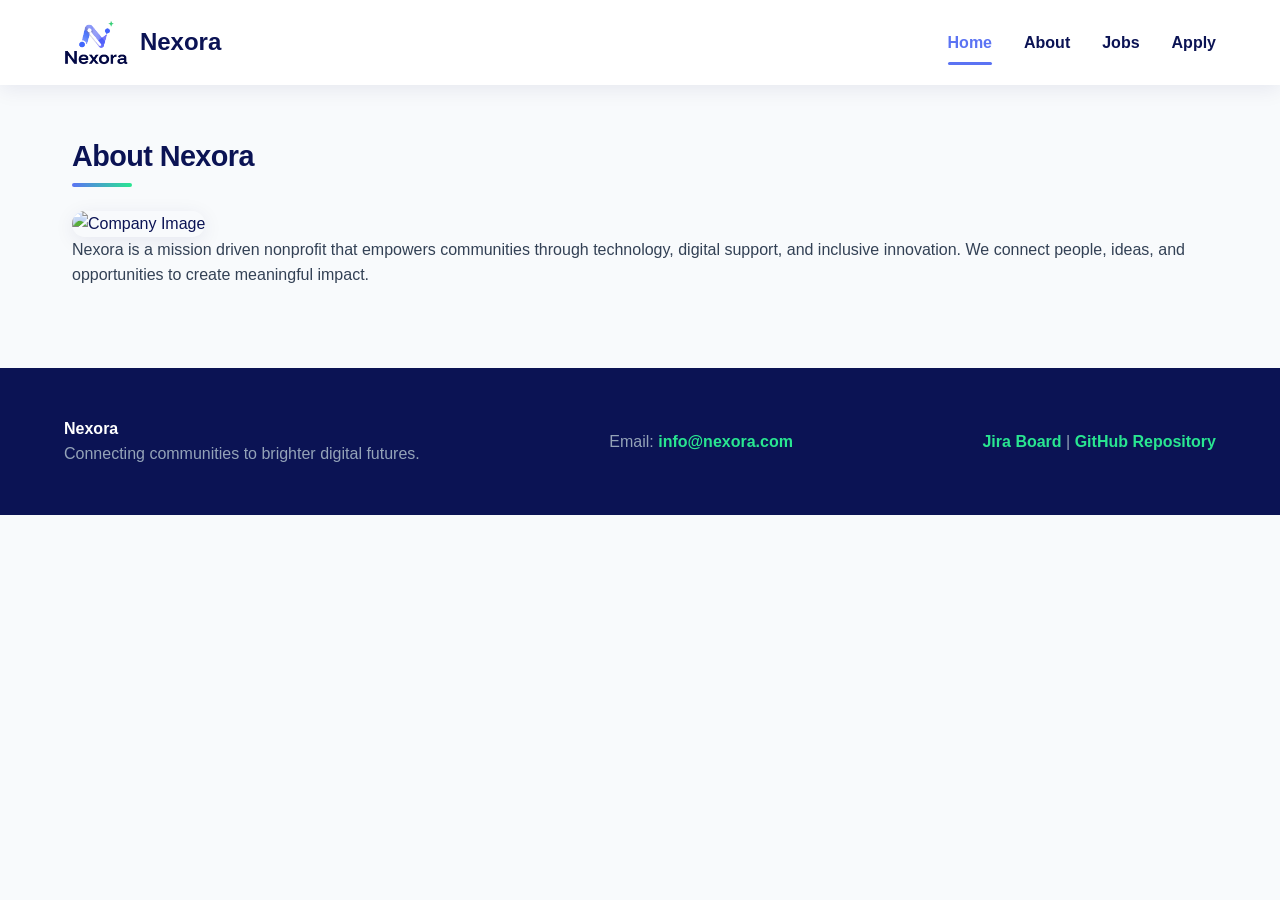
==== index.html @ a7ce1ae1 "your message" ====
<!DOCTYPE html>
<html lang="en">
<head>
  <meta charset="utf-8">
  <meta name="viewport" content="width=device-width, initial-scale=1">
  <title>Nexora Home</title>
  <link rel="stylesheet" href="styles.css">
</head>
<body class="home">

  <header class="site-header">
    <a href="index.html" class="brand-link">
      <img src="nexora-full-logo.png" alt="Nexora Logo" class="brand-logo">
      <span>Nexora</span>
    </a>
    <nav class="main-nav" aria-label="Main Navigation">
      <a href="index.html" class="active">Home</a>
      <a href="about.html">About</a>
      <a href="jobs.html">Jobs</a>
      <a href="apply.html">Apply</a>
    </nav>
  </header>

  <main id="main">
    <h2>About Nexora</h2>
    <img src="c:\Users\LENOVO\Downloads\nexora_company_image.png" alt="Company Image" class="hero-image">
    <p>Nexora is a mission driven nonprofit that empowers communities through technology, digital support, and inclusive innovation. We connect people, ideas, and opportunities to create meaningful impact.</p>
  </main>

  <footer class="site-footer">
    <div>
      <strong>Nexora</strong>
      <p>Connecting communities to brighter digital futures.</p>
    </div>
    <p>Email: <a href="mailto:info@nexora.com">info@nexora.com</a></p>
    <p>
      <a href="https://jira.com" target="_blank">Jira Board</a> |
      <a href="https://github.com/dhuwaalghanim/G02.git" target="_blank">GitHub Repository</a>
    </p>
  </footer>

</body>
</html>
---- styles.css ----
/* ==========================================================================
   NEXORA CORE STYLESHEET
   Palette: Deep Navy (#0B1354), Cobalt Blue (#5B73F3), Digital Mint (#29E691)
   ========================================================================== */

/* 1. Global Reset & Setup */
* {
    margin: 0;
    padding: 0;
    box-sizing: border-box;
}

:root {
    --primary-dark: #0B1354;
    --primary-blue: #5B73F3;
    --accent-mint: #29E691;
    --bg-light: #F8FAFC;
    --text-muted: #64748B;
    --white: #FFFFFF;
    --font-main: 'Segoe UI', -apple-system, BlinkMacSystemFont, Roboto, sans-serif;
    --transition: all 0.3s ease;
    --shadow: 0 4px 20px rgba(11, 19, 84, 0.08);
}

body {
    font-family: var(--font-main);
    background-color: var(--bg-light);
    color: var(--primary-dark);
    line-height: 1.6;
}

/* 2. Typography & Headers */
h1, h2, h3 {
    font-weight: 700;
    letter-spacing: -0.02em;
}

h1 {
    font-size: 2.5rem;
    color: var(--primary-dark);
}

h2 {
    font-size: 1.8rem;
    margin-bottom: 1.5rem;
    position: relative;
    padding-bottom: 0.5rem;
}

/* Fancy bottom border matching the logo star element */
h2::after {
    content: '';
    position: absolute;
    bottom: 0;
    left: 0;
    width: 60px;
    height: 4px;
    background: linear-gradient(90deg, var(--primary-blue), var(--accent-mint));
    border-radius: 2px;
}

p {
    margin-bottom: 1rem;
    color: #334155;
}

hr {
    border: 0;
    height: 1px;
    background: linear-gradient(90deg, transparent, rgba(91, 115, 243, 0.2), transparent);
    margin: 2.5rem 0;
}

/* 3. Navigation Header */
.site-header {
    background-color: var(--white);
    padding: 1.25rem 5%;
    display: flex;
    justify-content: space-between;
    align-items: center;
    box-shadow: var(--shadow);
    position: sticky;
    top: 0;
    z-index: 100;
}

.brand-link {
    display: flex;
    align-items: center;
    text-decoration: none;
    gap: 0.75rem;
}

.brand-link span {
    font-size: 1.5rem;
    font-weight: 700;
    color: var(--primary-dark);
}

.logo, .brand-logo {
    max-height: 45px;
    object-fit: contain;
}

/* Navigation Menus */
nav {
    display: flex;
    background: var(--white);
    padding: 0.5rem 5%;
    gap: 1.5rem;
}

/* Support fallback nav container styling alongside premium flex layout */
.main-nav {
    display: flex;
    gap: 2rem;
    align-items: center;
    padding: 0;
}

nav a, .main-nav a {
    text-decoration: none;
    color: var(--primary-dark);
    font-weight: 600;
    font-size: 1rem;
    padding: 0.5rem 0;
    position: relative;
    transition: var(--transition);
}

nav a:hover, .main-nav a:hover {
    color: var(--primary-blue);
}

/* Active Indicator Animation */
nav a.active::after, .main-nav a.active::after {
    content: '';
    position: absolute;
    bottom: -2px;
    left: 0;
    width: 100%;
    height: 3px;
    background-color: var(--primary-blue);
    border-radius: 2px;
}

nav a.active, .main-nav a.active {
    color: var(--primary-blue);
}

/* Premium Button Links */
.nav-button, .primary-button, .btn-submit, .talent-button {
    display: inline-flex;
    align-items: center;
    gap: 0.5rem;
    background-color: var(--primary-dark);
    color: var(--white) !important;
    text-decoration: none;
    padding: 0.75rem 1.5rem;
    border-radius: 8px;
    font-weight: 600;
    border: none;
    cursor: pointer;
    transition: var(--transition);
    box-shadow: 0 4px 12px rgba(11, 19, 84, 0.15);
}

.nav-button:hover, .primary-button:hover, .btn-submit:hover, .talent-button:hover {
    background-color: var(--primary-blue);
    transform: translateY(-2px);
    box-shadow: 0 6px 20px rgba(91, 115, 243, 0.3);
}

/* 4. Layout Layout Components (Main & Hero) */
main {
    max-width: 1200px;
    margin: 3rem auto;
    padding: 0 2rem;
}

.jobs-hero {
    display: grid;
    grid-template-columns: 1.2fr 0.8fr;
    gap: 3rem;
    align-items: center;
    margin-bottom: 4rem;
}

.eyebrow {
    color: var(--primary-blue);
    font-weight: 700;
    letter-spacing: 0.1em;
    font-size: 0.85rem;
    text-transform: uppercase;
}

.jobs-hero h1 span {
    background: linear-gradient(135deg, var(--primary-blue), var(--accent-mint));
    -webkit-background-clip: text;
    -webkit-text-fill-color: transparent;
}

.hero-image, .jobs-hero-visual img {
    width: 100%;
    border-radius: 16px;
    box-shadow: var(--shadow);
}

/* Premium Aside Card styling */
.why-card, .talent-box {
    background: linear-gradient(135deg, var(--primary-dark), #16227a);
    color: var(--white);
    padding: 2rem;
    border-radius: 16px;
    margin-top: 1.5rem;
    position: relative;
    overflow: hidden;
}

.why-card::before, .talent-box::before {
    content: '★';
    position: absolute;
    right: -20px;
    top: -20px;
    font-size: 10rem;
    color: rgba(41, 230, 145, 0.05);
}

.why-card h2, .talent-box h2 {
    color: var(--accent-mint);
    margin-bottom: 1rem;
}
.why-card h2::after, .talent-box h2::after { background: var(--accent-mint); }

.why-card p, .talent-box p { color: #cbd5e1; }

/* 5. Components: Cards & Filters */
.job-filter-section {
    display: flex;
    gap: 1rem;
    background: var(--white);
    padding: 1rem;
    border-radius: 12px;
    box-shadow: var(--shadow);
    margin-bottom: 3rem;
    align-items: center;
    flex-wrap: wrap;
}

.fake-search {
    display: flex;
    align-items: center;
    gap: 0.5rem;
    background: var(--bg-light);
    padding: 0.75rem 1rem;
    border-radius: 8px;
    flex: 1;
    min-width: 200px;
    color: var(--text-muted);
}

.filter-box {
    background: var(--bg-light);
    padding: 0.75rem 1.25rem;
    border-radius: 8px;
    font-weight: 600;
    cursor: pointer;
    border: 1px solid #e2e8f0;
}

.clear-filter {
    color: var(--text-muted);
    text-decoration: none;
    font-weight: 600;
}
.clear-filter:hover { color: var(--primary-blue); }

/* Grid systems */
.jobs-content {
    display: grid;
    grid-template-columns: 2fr 1fr;
    gap: 2.5rem;
}

/* Individual Interactive Job Cards */
.job-card {
    background: var(--white);
    border-radius: 16px;
    padding: 2rem;
    margin-bottom: 1.5rem;
    box-shadow: var(--shadow);
    display: flex;
    gap: 1.5rem;
    border: 1px solid transparent;
    transition: var(--transition);
}

.job-card:hover {
    border-color: rgba(91, 115, 243, 0.3);
    transform: translateY(-4px);
}

.job-icon {
    width: 48px;
    height: 48px;
    border-radius: 12px;
    display: flex;
    align-items: center;
    justify-content: center;
    flex-shrink: 0;
}
.green-icon { background-color: rgba(41, 230, 145, 0.15); }
.blue-icon { background-color: rgba(91, 115, 243, 0.15); }

.job-main-info { flex: 1; }

.job-heading-row {
    display: flex;
    justify-content: space-between;
    align-items: flex-start;
}

.job-reference {
    font-size: 0.75rem;
    font-weight: 700;
    color: var(--primary-blue);
}

.job-meta {
    display: flex;
    gap: 1rem;
    color: var(--text-muted);
    font-size: 0.9rem;
    margin: 0.5rem 0 1rem;
}

.skill-tags {
    display: flex;
    gap: 0.5rem;
    margin: 1rem 0 1.5rem;
    flex-wrap: wrap;
}

.skill-tags span {
    background: var(--bg-light);
    padding: 0.35rem 0.75rem;
    border-radius: 6px;
    font-size: 0.8rem;
    font-weight: 600;
    color: var(--primary-dark);
}

.job-card-bottom {
    display: flex;
    justify-content: space-between;
    align-items: center;
    border-top: 1px solid #f1f5f9;
    padding-top: 1rem;
}

.salary {
    font-weight: 700;
    color: var(--primary-dark);
}

.view-details {
    color: var(--primary-blue);
    text-decoration: none;
    font-weight: 600;
    display: inline-flex;
    align-items: center;
    gap: 0.25rem;
}

/* Sidebar lists links */
.sidebar-box {
    background: var(--white);
    padding: 1.5rem;
    border-radius: 16px;
    box-shadow: var(--shadow);
    margin-bottom: 1.5rem;
}

.sidebar-box a {
    display: flex;
    justify-content: space-between;
    padding: 0.75rem 0;
    color: var(--primary-dark);
    text-decoration: none;
    font-weight: 600;
    border-bottom: 1px solid #f1f5f9;
    transition: var(--transition);
}

.sidebar-box a:hover {
    color: var(--primary-blue);
    padding-left: 4px;
}

/* 6. Professional Forms & Semantic Layouts */
.form-container {
    max-width: 750px;
    background: var(--white);
    padding: 3rem;
    border-radius: 20px;
    box-shadow: var(--shadow);
}

fieldset {
    border: 1px solid #e2e8f0;
    border-radius: 12px;
    padding: 1.75rem;
    margin-bottom: 2rem;
    background-color: var(--white);
}

legend {
    font-weight: 700;
    padding: 0 0.75rem;
    color: var(--primary-dark);
    font-size: 1.1rem;
}

.form-group {
    display: flex;
    flex-direction: column;
    margin-bottom: 1.25rem;
}

label {
    font-weight: 600;
    margin-bottom: 0.5rem;
    font-size: 0.95rem;
}

input[type="text"],
input[type="email"],
select,
textarea {
    width: 100%;
    padding: 0.75rem 1rem;
    border: 1px solid #cbd5e1;
    border-radius: 8px;
    font-family: var(--font-main);
    font-size: 1rem;
    background-color: var(--bg-light);
    transition: var(--transition);
}

input:focus, select:focus, textarea:focus {
    outline: none;
    border-color: var(--primary-blue);
    background-color: var(--white);
    box-shadow: 0 0 0 3px rgba(91, 115, 243, 0.15);
}

.hint {
    font-size: 0.8rem;
    color: var(--text-muted);
    margin-top: 0.25rem;
}

.radio-group, .checkbox-group {
    display: flex;
    flex-direction: column;
    gap: 0.75rem;
    margin-top: 0.5rem;
}

.radio-group label, .checkbox-group label {
    font-weight: 500;
    display: flex;
    align-items: center;
    gap: 0.5rem;
    cursor: pointer;
}

/* Sub-fieldset architecture matching team updates */
.sub-fieldset {
    border: none;
    padding: 0;
    margin: 1rem 0 0;
}

/* 7. Tables, Lists & Structured Elements */
table {
    width: 100%;
    border-collapse: collapse;
    background: var(--white);
    border-radius: 12px;
    overflow: hidden;
    box-shadow: var(--shadow);
    margin: 2rem 0;
}

caption {
    font-weight: 700;
    margin-bottom: 0.75rem;
    color: var(--primary-dark);
    text-align: left;
}

th, td {
    padding: 1rem 1.25rem;
    text-align: left;
}

th {
    background-color: var(--primary-dark);
    color: var(--white);
    font-weight: 600;
}

tr:nth-child(even) {
    background-color: var(--bg-light);
}

tr:hover {
    background-color: rgba(91, 115, 243, 0.04);
}

/* Academic Group/Member list layout profiles */
dl {
    display: grid;
    grid-template-columns: repeat(auto-fill, minmax(280px, 1fr));
    gap: 2rem;
    margin-bottom: 3rem;
}

dt {
    grid-column: 1 / -1;
    font-size: 1.3rem;
    font-weight: 700;
    color: var(--primary-dark);
    margin-top: 1rem;
    border-bottom: 2px solid #e2e8f0;
    padding-bottom: 0.25rem;
}

dt:first-of-type { margin-top: 0; }

dd {
    background: var(--white);
    padding: 1rem;
    border-radius: 8px;
    box-shadow: var(--shadow);
    margin: 0;
}

/* Differentiating semantic description lines elegantly */
dd:has(blockquote), dd:nth-of-type(3n+2) {
    font-style: italic;
    border-left: 4px solid var(--accent-mint);
}

figure {
    background: var(--white);
    padding: 1rem;
    border-radius: 16px;
    box-shadow: var(--shadow);
    display: inline-block;
    margin: 1.5rem 0;
}

figcaption {
    text-align: center;
    font-size: 0.85rem;
    color: var(--text-muted);
    margin-top: 0.5rem;
    font-weight: 600;
}

/* 8. Sticky Footer layout */
.site-footer, footer {
    background-color: var(--primary-dark);
    color: var(--white);
    padding: 3rem 5%;
    display: flex;
    justify-content: space-between;
    align-items: center;
    flex-wrap: wrap;
    gap: 2rem;
    margin-top: 5rem;
}

.site-footer p, footer p { color: #94a3b8; margin: 0; }

.site-footer a, footer a {
    color: var(--accent-mint);
    text-decoration: none;
    font-weight: 600;
    transition: var(--transition);
}

.site-footer a:hover, footer a:hover {
    color: var(--white);
    text-decoration: underline;
}

/* 9. Responsive Adjustments */
@media (max-width: 768px) {
    .jobs-hero, .jobs-content {
        grid-template-columns: 1fr;
    }
    .site-header, .site-footer, footer {
        flex-direction: column;
        text-align: center;
    }
    .main-nav {
        margin-top: 1rem;
    }
    .form-container {
        padding: 1.5rem;
    }
}

/* ==========================================================================
   10. JOB APPLICATION SPECIFIC EXTENSIONS
   ========================================================================== */

/* Job Application Container Specifics */
.job-app-container {
    max-width: 850px;
    margin: 4rem auto;
}

/* Application Progress Tracker */
.app-progress-bar {
    display: flex;
    justify-content: space-between;
    margin-bottom: 3rem;
    position: relative;
}

.app-progress-bar::before {
    content: '';
    position: absolute;
    top: 50%;
    left: 0;
    transform: translateY(-50%);
    width: 100%;
    height: 4px;
    background-color: #e2e8f0;
    z-index: 1;
}

.progress-step {
    width: 40px;
    height: 40px;
    border-radius: 50%;
    background-color: #e2e8f0;
    color: var(--text-muted);
    display: flex;
    align-items: center;
    justify-content: center;
    font-weight: 700;
    position: relative;
    z-index: 2;
    transition: var(--transition);
}

.progress-step.active {
    background-color: var(--primary-blue);
    color: var(--white);
    box-shadow: 0 0 0 4px rgba(91, 115, 243, 0.2);
}

.progress-step.completed {
    background-color: var(--accent-mint);
    color: var(--primary-dark);
}

/* Premium Drag & Drop Resume Upload Zone */
.file-upload-zone {
    border: 2px dashed #cbd5e1;
    border-radius: 12px;
    padding: 3rem 2rem;
    text-align: center;
    background-color: var(--bg-light);
    cursor: pointer;
    transition: var(--transition);
    display: flex;
    flex-direction: column;
    align-items: center;
    gap: 0.75rem;
}

.file-upload-zone:hover, .file-upload-zone.dragover {
    border-color: var(--primary-blue);
    background-color: rgba(91, 115, 243, 0.02);
}

.file-upload-icon {
    font-size: 2rem;
    color: var(--primary-blue);
}

.file-upload-zone input[type="file"] {
    display: none;
}

/* Form Action Button Alignment Row */
.form-actions {
    display: flex;
    justify-content: space-between;
    align-items: center;
    margin-top: 2.5rem;
    padding-top: 1.5rem;
    border-top: 1px solid #e2e8f0;
}

.btn-secondary {
    background-color: transparent;
    color: var(--primary-dark);
    border: 1px solid #cbd5e1;
    padding: 0.75rem 1.5rem;
    border-radius: 8px;
    font-weight: 600;
    cursor: pointer;
    transition: var(--transition);
}

.btn-secondary:hover {
    background-color: #f1f5f9;
    border-color: var(--primary-dark);
}

/* Success Feedback Alert Boxes */
.alert-success {
    background-color: rgba(41, 230, 145, 0.1);
    border-left: 4px solid var(--accent-mint);
    color: #065f46;
    padding: 1.25rem;
    border-radius: 8px;
    margin-bottom: 2rem;
    font-weight: 500;
}

/* Responsive fixes for App components */
@media (max-width: 480px) {
    .form-actions {
        flex-direction: column-reverse;
        gap: 1rem;
    }
    .form-actions button, .form-actions a {
        width: 100%;
        justify-content: center;
    }
}
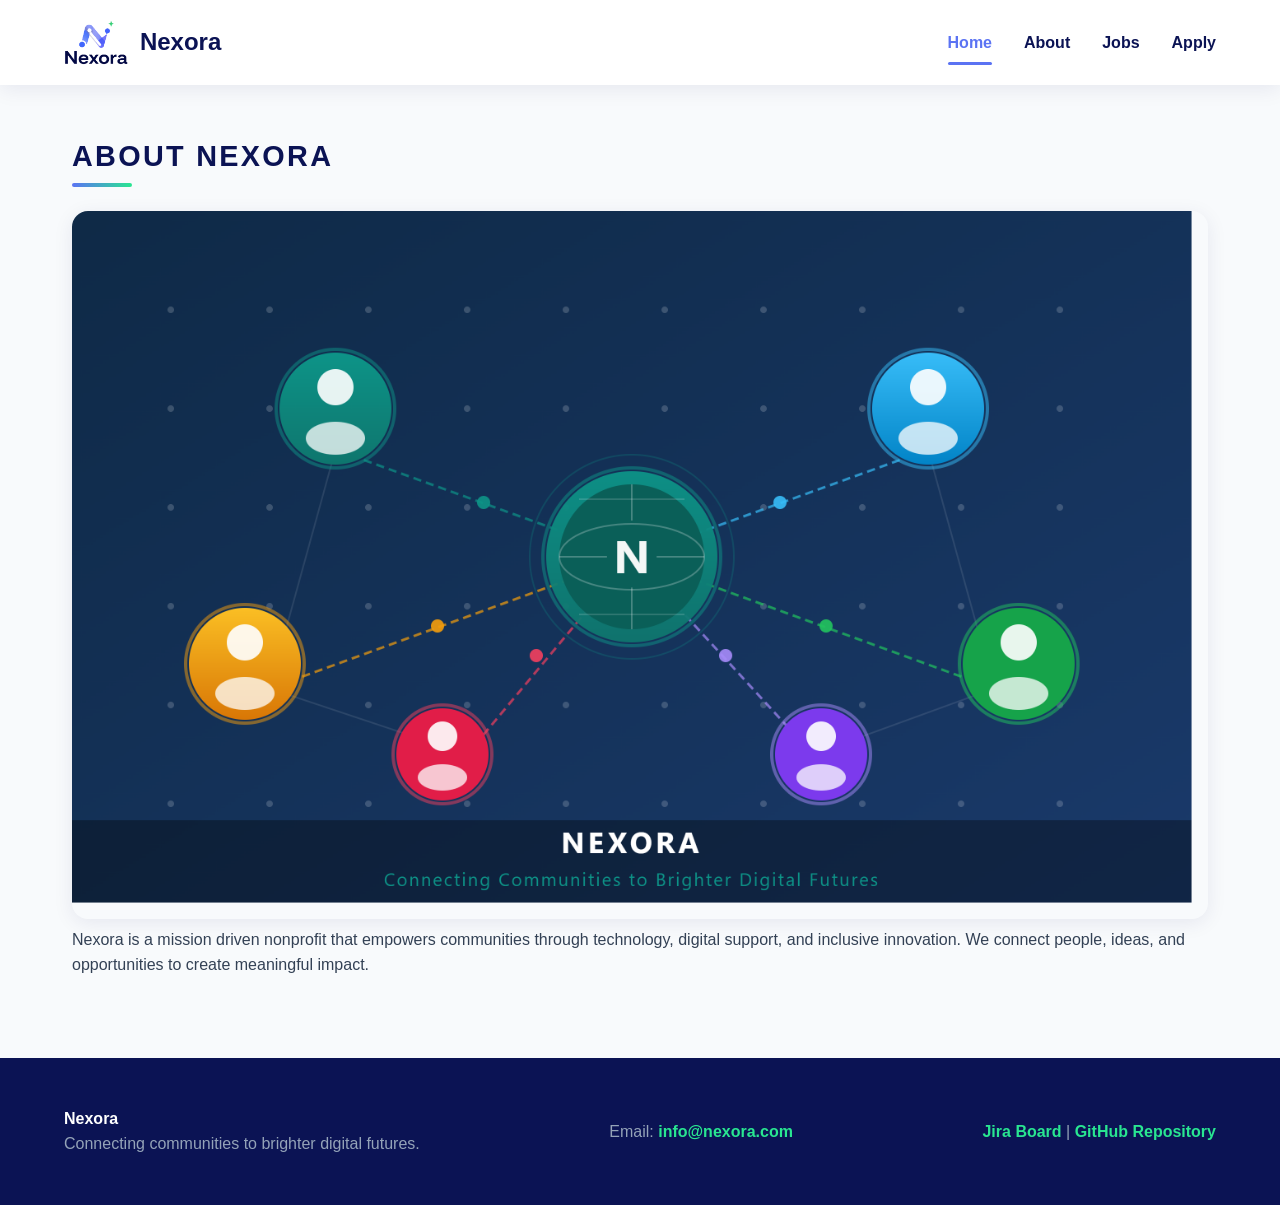
==== commit 0d6d5818: "Update site files and fix image/CSS links" ====
--- a/index.html
+++ b/index.html
@@ -4,13 +4,21 @@
   <meta charset="utf-8">
   <meta name="viewport" content="width=device-width, initial-scale=1">
   <title>Nexora Home</title>
-  <link rel="stylesheet" href="styles.css">
+  <link rel="stylesheet" href="styles/styles.css">
+  <style>
+    /* Embedded CSS example: accent header styling for the home page */
+    .hero-heading {
+      letter-spacing: 0.08em;
+      text-transform: uppercase;
+      color: #0b1354;
+    }
+  </style>
+  <!-- GitHub Pages: https://dhuwaalghanim.github.io/G02 -->
 </head>
 <body class="home">
-
   <header class="site-header">
     <a href="index.html" class="brand-link">
-      <img src="nexora-full-logo.png" alt="Nexora Logo" class="brand-logo">
+      <img src="styles/images/nexora-full-logo.png" alt="Nexora Logo" class="brand-logo">
       <span>Nexora</span>
     </a>
     <nav class="main-nav" aria-label="Main Navigation">
@@ -22,8 +30,8 @@
   </header>
 
   <main id="main">
-    <h2>About Nexora</h2>
-    <img src="c:\Users\LENOVO\Downloads\nexora_company_image.png" alt="Company Image" class="hero-image">
+    <h2 class="hero-heading">About Nexora</h2>
+    <img src="styles/images/nexora_company_image.png" alt="Company Image" class="hero-image" style="max-width:100%;border-radius:16px;">
     <p>Nexora is a mission driven nonprofit that empowers communities through technology, digital support, and inclusive innovation. We connect people, ideas, and opportunities to create meaningful impact.</p>
   </main>
 
--- a/styles/styles.css
+++ b/styles/styles.css
@@ -0,0 +1,768 @@
+/* ==========================================================================
+   NEXORA CORE STYLESHEET
+   Palette: Deep Navy (#0B1354), Cobalt Blue (#5B73F3), Digital Mint (#29E691)
+   ========================================================================== */
+
+/* 1. Global Reset & Setup */
+* {
+    margin: 0;
+    padding: 0;
+    box-sizing: border-box;
+}
+
+:root {
+    --primary-dark: #0B1354;
+    --primary-blue: #5B73F3;
+    --accent-mint: #29E691;
+    --bg-light: #F8FAFC;
+    --text-muted: #64748B;
+    --white: #FFFFFF;
+    --font-main: 'Segoe UI', -apple-system, BlinkMacSystemFont, Roboto, sans-serif;
+    --transition: all 0.3s ease;
+    --shadow: 0 4px 20px rgba(11, 19, 84, 0.08);
+}
+
+body {
+    font-family: var(--font-main);
+    background-color: var(--bg-light);
+    color: var(--primary-dark);
+    line-height: 1.6;
+}
+
+/* 2. Typography & Headers */
+h1, h2, h3 {
+    font-weight: 700;
+    letter-spacing: -0.02em;
+}
+
+h1 {
+    font-size: 2.5rem;
+    color: var(--primary-dark);
+}
+
+h2 {
+    font-size: 1.8rem;
+    margin-bottom: 1.5rem;
+    position: relative;
+    padding-bottom: 0.5rem;
+}
+
+/* Fancy bottom border matching the logo star element */
+h2::after {
+    content: '';
+    position: absolute;
+    bottom: 0;
+    left: 0;
+    width: 60px;
+    height: 4px;
+    background: linear-gradient(90deg, var(--primary-blue), var(--accent-mint));
+    border-radius: 2px;
+}
+
+p {
+    margin-bottom: 1rem;
+    color: #334155;
+}
+
+hr {
+    border: 0;
+    height: 1px;
+    background: linear-gradient(90deg, transparent, rgba(91, 115, 243, 0.2), transparent);
+    margin: 2.5rem 0;
+}
+
+/* 3. Navigation Header */
+.site-header {
+    background-color: var(--white);
+    padding: 1.25rem 5%;
+    display: flex;
+    justify-content: space-between;
+    align-items: center;
+    box-shadow: var(--shadow);
+    position: sticky;
+    top: 0;
+    z-index: 100;
+}
+
+.brand-link {
+    display: flex;
+    align-items: center;
+    text-decoration: none;
+    gap: 0.75rem;
+}
+
+.brand-link span {
+    font-size: 1.5rem;
+    font-weight: 700;
+    color: var(--primary-dark);
+}
+
+.logo, .brand-logo {
+    max-height: 45px;
+    object-fit: contain;
+}
+
+/* Navigation Menus */
+nav {
+    display: flex;
+    background: var(--white);
+    padding: 0.5rem 5%;
+    gap: 1.5rem;
+}
+
+/* Support fallback nav container styling alongside premium flex layout */
+.main-nav {
+    display: flex;
+    gap: 2rem;
+    align-items: center;
+    padding: 0;
+}
+
+nav a, .main-nav a {
+    text-decoration: none;
+    color: var(--primary-dark);
+    font-weight: 600;
+    font-size: 1rem;
+    padding: 0.5rem 0;
+    position: relative;
+    transition: var(--transition);
+}
+
+nav a:hover, .main-nav a:hover {
+    color: var(--primary-blue);
+}
+
+/* Active Indicator Animation */
+nav a.active::after, .main-nav a.active::after {
+    content: '';
+    position: absolute;
+    bottom: -2px;
+    left: 0;
+    width: 100%;
+    height: 3px;
+    background-color: var(--primary-blue);
+    border-radius: 2px;
+}
+
+nav a.active, .main-nav a.active {
+    color: var(--primary-blue);
+}
+
+/* Premium Button Links */
+.nav-button, .primary-button, .btn-submit, .talent-button {
+    display: inline-flex;
+    align-items: center;
+    gap: 0.5rem;
+    background-color: var(--primary-dark);
+    color: var(--white) !important;
+    text-decoration: none;
+    padding: 0.75rem 1.5rem;
+    border-radius: 8px;
+    font-weight: 600;
+    border: none;
+    cursor: pointer;
+    transition: var(--transition);
+    box-shadow: 0 4px 12px rgba(11, 19, 84, 0.15);
+}
+
+.nav-button:hover, .primary-button:hover, .btn-submit:hover, .talent-button:hover {
+    background-color: var(--primary-blue);
+    transform: translateY(-2px);
+    box-shadow: 0 6px 20px rgba(91, 115, 243, 0.3);
+}
+
+/* 4. Layout Layout Components (Main & Hero) */
+main {
+    max-width: 1200px;
+    margin: 3rem auto;
+    padding: 0 2rem;
+}
+
+.jobs-hero {
+    display: grid;
+    grid-template-columns: 1.2fr 0.8fr;
+    gap: 3rem;
+    align-items: center;
+    margin-bottom: 4rem;
+}
+
+.eyebrow {
+    color: var(--primary-blue);
+    font-weight: 700;
+    letter-spacing: 0.1em;
+    font-size: 0.85rem;
+    text-transform: uppercase;
+}
+
+.jobs-hero h1 span {
+    background: linear-gradient(135deg, var(--primary-blue), var(--accent-mint));
+    -webkit-background-clip: text;
+    -webkit-text-fill-color: transparent;
+}
+
+.hero-image, .jobs-hero-visual img {
+    width: 100%;
+    max-width: 420px;
+    border-radius: 16px;
+    box-shadow: var(--shadow);
+    object-fit: cover;
+}
+
+.job-icon img,
+.talent-icon,
+.fake-search img,
+.job-card-bottom img,
+.circle-arrow img,
+.heart-button img,
+.view-details img {
+    width: 20px;
+    height: 20px;
+    object-fit: contain;
+}
+
+.talent-icon {
+    width: 40px;
+    height: 40px;
+}
+
+/* Premium Aside Card styling */
+.why-card, .talent-box {
+    background: linear-gradient(135deg, var(--primary-dark), #16227a);
+    color: var(--white);
+    padding: 2rem;
+    border-radius: 16px;
+    margin-top: 1.5rem;
+    position: relative;
+    overflow: hidden;
+}
+
+.why-card::before, .talent-box::before {
+    content: '★';
+    position: absolute;
+    right: -20px;
+    top: -20px;
+    font-size: 10rem;
+    color: rgba(41, 230, 145, 0.05);
+}
+
+.why-card h2, .talent-box h2 {
+    color: var(--accent-mint);
+    margin-bottom: 1rem;
+}
+.why-card h2::after, .talent-box h2::after { background: var(--accent-mint); }
+
+.why-card p, .talent-box p { color: #cbd5e1; }
+
+/* 5. Components: Cards & Filters */
+.job-filter-section {
+    display: flex;
+    gap: 1rem;
+    background: var(--white);
+    padding: 1rem;
+    border-radius: 12px;
+    box-shadow: var(--shadow);
+    margin-bottom: 3rem;
+    align-items: center;
+    flex-wrap: wrap;
+}
+
+.fake-search {
+    display: flex;
+    align-items: center;
+    gap: 0.5rem;
+    background: var(--bg-light);
+    padding: 0.75rem 1rem;
+    border-radius: 8px;
+    flex: 1;
+    min-width: 200px;
+    color: var(--text-muted);
+}
+
+.filter-box {
+    background: var(--bg-light);
+    padding: 0.75rem 1.25rem;
+    border-radius: 8px;
+    font-weight: 600;
+    cursor: pointer;
+    border: 1px solid #e2e8f0;
+}
+
+.clear-filter {
+    color: var(--text-muted);
+    text-decoration: none;
+    font-weight: 600;
+}
+.clear-filter:hover { color: var(--primary-blue); }
+
+/* Grid systems */
+.jobs-content {
+    display: grid;
+    grid-template-columns: 2fr 1fr;
+    gap: 2.5rem;
+}
+
+/* Individual Interactive Job Cards */
+.job-card {
+    background: var(--white);
+    border-radius: 16px;
+    padding: 2rem;
+    margin-bottom: 1.5rem;
+    box-shadow: var(--shadow);
+    display: flex;
+    gap: 1.5rem;
+    border: 1px solid transparent;
+    transition: var(--transition);
+}
+
+.job-card:hover {
+    border-color: rgba(91, 115, 243, 0.3);
+    transform: translateY(-4px);
+}
+
+.job-icon {
+    width: 48px;
+    height: 48px;
+    border-radius: 12px;
+    display: flex;
+    align-items: center;
+    justify-content: center;
+    flex-shrink: 0;
+}
+.green-icon { background-color: rgba(41, 230, 145, 0.15); }
+.blue-icon { background-color: rgba(91, 115, 243, 0.15); }
+
+.job-main-info { flex: 1; }
+
+.job-heading-row {
+    display: flex;
+    justify-content: space-between;
+    align-items: flex-start;
+}
+
+.job-reference {
+    font-size: 0.75rem;
+    font-weight: 700;
+    color: var(--primary-blue);
+}
+
+.job-meta {
+    display: flex;
+    gap: 1rem;
+    color: var(--text-muted);
+    font-size: 0.9rem;
+    margin: 0.5rem 0 1rem;
+}
+
+.skill-tags {
+    display: flex;
+    gap: 0.5rem;
+    margin: 1rem 0 1.5rem;
+    flex-wrap: wrap;
+}
+
+.skill-tags span {
+    background: var(--bg-light);
+    padding: 0.35rem 0.75rem;
+    border-radius: 6px;
+    font-size: 0.8rem;
+    font-weight: 600;
+    color: var(--primary-dark);
+}
+
+.job-card-bottom {
+    display: flex;
+    justify-content: space-between;
+    align-items: center;
+    border-top: 1px solid #f1f5f9;
+    padding-top: 1rem;
+}
+
+.salary {
+    font-weight: 700;
+    color: var(--primary-dark);
+}
+
+.view-details {
+    color: var(--primary-blue);
+    text-decoration: none;
+    font-weight: 600;
+    display: inline-flex;
+    align-items: center;
+    gap: 0.25rem;
+}
+
+/* Sidebar lists links */
+.sidebar-box {
+    background: var(--white);
+    padding: 1.5rem;
+    border-radius: 16px;
+    box-shadow: var(--shadow);
+    margin-bottom: 1.5rem;
+}
+
+.sidebar-box a {
+    display: flex;
+    justify-content: space-between;
+    padding: 0.75rem 0;
+    color: var(--primary-dark);
+    text-decoration: none;
+    font-weight: 600;
+    border-bottom: 1px solid #f1f5f9;
+    transition: var(--transition);
+}
+
+.sidebar-box a:hover {
+    color: var(--primary-blue);
+    padding-left: 4px;
+}
+
+/* 6. Professional Forms & Semantic Layouts */
+.form-container {
+    max-width: 750px;
+    background: var(--white);
+    padding: 3rem;
+    border-radius: 20px;
+    box-shadow: var(--shadow);
+}
+
+fieldset {
+    border: 1px solid #e2e8f0;
+    border-radius: 12px;
+    padding: 1.75rem;
+    margin-bottom: 2rem;
+    background-color: var(--white);
+}
+
+legend {
+    font-weight: 700;
+    padding: 0 0.75rem;
+    color: var(--primary-dark);
+    font-size: 1.1rem;
+}
+
+.form-group {
+    display: flex;
+    flex-direction: column;
+    margin-bottom: 1.25rem;
+}
+
+label {
+    font-weight: 600;
+    margin-bottom: 0.5rem;
+    font-size: 0.95rem;
+}
+
+input[type="text"],
+input[type="email"],
+select,
+textarea {
+    width: 100%;
+    padding: 0.75rem 1rem;
+    border: 1px solid #cbd5e1;
+    border-radius: 8px;
+    font-family: var(--font-main);
+    font-size: 1rem;
+    background-color: var(--bg-light);
+    transition: var(--transition);
+}
+
+input:focus, select:focus, textarea:focus {
+    outline: none;
+    border-color: var(--primary-blue);
+    background-color: var(--white);
+    box-shadow: 0 0 0 3px rgba(91, 115, 243, 0.15);
+}
+
+.hint {
+    font-size: 0.8rem;
+    color: var(--text-muted);
+    margin-top: 0.25rem;
+}
+
+.radio-group, .checkbox-group {
+    display: flex;
+    flex-direction: column;
+    gap: 0.75rem;
+    margin-top: 0.5rem;
+}
+
+.radio-group label, .checkbox-group label {
+    font-weight: 500;
+    display: flex;
+    align-items: center;
+    gap: 0.5rem;
+    cursor: pointer;
+}
+
+/* Sub-fieldset architecture matching team updates */
+.sub-fieldset {
+    border: none;
+    padding: 0;
+    margin: 1rem 0 0;
+}
+
+/* 7. Tables, Lists & Structured Elements */
+table {
+    width: 100%;
+    border-collapse: collapse;
+    background: var(--white);
+    border-radius: 12px;
+    overflow: hidden;
+    box-shadow: var(--shadow);
+    margin: 2rem 0;
+}
+
+caption {
+    font-weight: 700;
+    margin-bottom: 0.75rem;
+    color: var(--primary-dark);
+    text-align: left;
+}
+
+th, td {
+    padding: 1rem 1.25rem;
+    text-align: left;
+}
+
+th {
+    background-color: var(--primary-dark);
+    color: var(--white);
+    font-weight: 600;
+}
+
+tr:nth-child(even) {
+    background-color: var(--bg-light);
+}
+
+tr:hover {
+    background-color: rgba(91, 115, 243, 0.04);
+}
+
+/* Academic Group/Member list layout profiles */
+dl {
+    display: grid;
+    grid-template-columns: repeat(auto-fill, minmax(280px, 1fr));
+    gap: 2rem;
+    margin-bottom: 3rem;
+}
+
+dt {
+    grid-column: 1 / -1;
+    font-size: 1.3rem;
+    font-weight: 700;
+    color: var(--primary-dark);
+    margin-top: 1rem;
+    border-bottom: 2px solid #e2e8f0;
+    padding-bottom: 0.25rem;
+}
+
+dt:first-of-type { margin-top: 0; }
+
+dd {
+    background: var(--white);
+    padding: 1rem;
+    border-radius: 8px;
+    box-shadow: var(--shadow);
+    margin: 0;
+}
+
+/* Differentiating semantic description lines elegantly */
+dd:has(blockquote), dd:nth-of-type(3n+2) {
+    font-style: italic;
+    border-left: 4px solid var(--accent-mint);
+}
+
+figure {
+    background: var(--white);
+    padding: 1rem;
+    border-radius: 16px;
+    box-shadow: var(--shadow);
+    display: inline-block;
+    margin: 1.5rem 0;
+}
+
+figcaption {
+    text-align: center;
+    font-size: 0.85rem;
+    color: var(--text-muted);
+    margin-top: 0.5rem;
+    font-weight: 600;
+}
+
+/* 8. Sticky Footer layout */
+.site-footer, footer {
+    background-color: var(--primary-dark);
+    color: var(--white);
+    padding: 3rem 5%;
+    display: flex;
+    justify-content: space-between;
+    align-items: center;
+    flex-wrap: wrap;
+    gap: 2rem;
+    margin-top: 5rem;
+}
+
+.site-footer p, footer p { color: #94a3b8; margin: 0; }
+
+.site-footer a, footer a {
+    color: var(--accent-mint);
+    text-decoration: none;
+    font-weight: 600;
+    transition: var(--transition);
+}
+
+.site-footer a:hover, footer a:hover {
+    color: var(--white);
+    text-decoration: underline;
+}
+
+/* 9. Responsive Adjustments */
+@media (max-width: 768px) {
+    .jobs-hero, .jobs-content {
+        grid-template-columns: 1fr;
+    }
+    .site-header, .site-footer, footer {
+        flex-direction: column;
+        text-align: center;
+    }
+    .main-nav {
+        margin-top: 1rem;
+    }
+    .form-container {
+        padding: 1.5rem;
+    }
+}
+
+/* ==========================================================================
+   10. JOB APPLICATION SPECIFIC EXTENSIONS
+   ========================================================================== */
+
+/* Job Application Container Specifics */
+.job-app-container {
+    max-width: 850px;
+    margin: 4rem auto;
+}
+
+/* Application Progress Tracker */
+.app-progress-bar {
+    display: flex;
+    justify-content: space-between;
+    margin-bottom: 3rem;
+    position: relative;
+}
+
+.app-progress-bar::before {
+    content: '';
+    position: absolute;
+    top: 50%;
+    left: 0;
+    transform: translateY(-50%);
+    width: 100%;
+    height: 4px;
+    background-color: #e2e8f0;
+    z-index: 1;
+}
+
+.progress-step {
+    width: 40px;
+    height: 40px;
+    border-radius: 50%;
+    background-color: #e2e8f0;
+    color: var(--text-muted);
+    display: flex;
+    align-items: center;
+    justify-content: center;
+    font-weight: 700;
+    position: relative;
+    z-index: 2;
+    transition: var(--transition);
+}
+
+.progress-step.active {
+    background-color: var(--primary-blue);
+    color: var(--white);
+    box-shadow: 0 0 0 4px rgba(91, 115, 243, 0.2);
+}
+
+.progress-step.completed {
+    background-color: var(--accent-mint);
+    color: var(--primary-dark);
+}
+
+/* Premium Drag & Drop Resume Upload Zone */
+.file-upload-zone {
+    border: 2px dashed #cbd5e1;
+    border-radius: 12px;
+    padding: 3rem 2rem;
+    text-align: center;
+    background-color: var(--bg-light);
+    cursor: pointer;
+    transition: var(--transition);
+    display: flex;
+    flex-direction: column;
+    align-items: center;
+    gap: 0.75rem;
+}
+
+.file-upload-zone:hover, .file-upload-zone.dragover {
+    border-color: var(--primary-blue);
+    background-color: rgba(91, 115, 243, 0.02);
+}
+
+.file-upload-icon {
+    font-size: 2rem;
+    color: var(--primary-blue);
+}
+
+.file-upload-zone input[type="file"] {
+    display: none;
+}
+
+/* Form Action Button Alignment Row */
+.form-actions {
+    display: flex;
+    justify-content: space-between;
+    align-items: center;
+    margin-top: 2.5rem;
+    padding-top: 1.5rem;
+    border-top: 1px solid #e2e8f0;
+}
+
+.btn-secondary {
+    background-color: transparent;
+    color: var(--primary-dark);
+    border: 1px solid #cbd5e1;
+    padding: 0.75rem 1.5rem;
+    border-radius: 8px;
+    font-weight: 600;
+    cursor: pointer;
+    transition: var(--transition);
+}
+
+.btn-secondary:hover {
+    background-color: #f1f5f9;
+    border-color: var(--primary-dark);
+}
+
+/* Success Feedback Alert Boxes */
+.alert-success {
+    background-color: rgba(41, 230, 145, 0.1);
+    border-left: 4px solid var(--accent-mint);
+    color: #065f46;
+    padding: 1.25rem;
+    border-radius: 8px;
+    margin-bottom: 2rem;
+    font-weight: 500;
+}
+
+/* Responsive fixes for App components */
+@media (max-width: 480px) {
+    .form-actions {
+        flex-direction: column-reverse;
+        gap: 1rem;
+    }
+    .form-actions button, .form-actions a {
+        width: 100%;
+        justify-content: center;
+    }
+}
